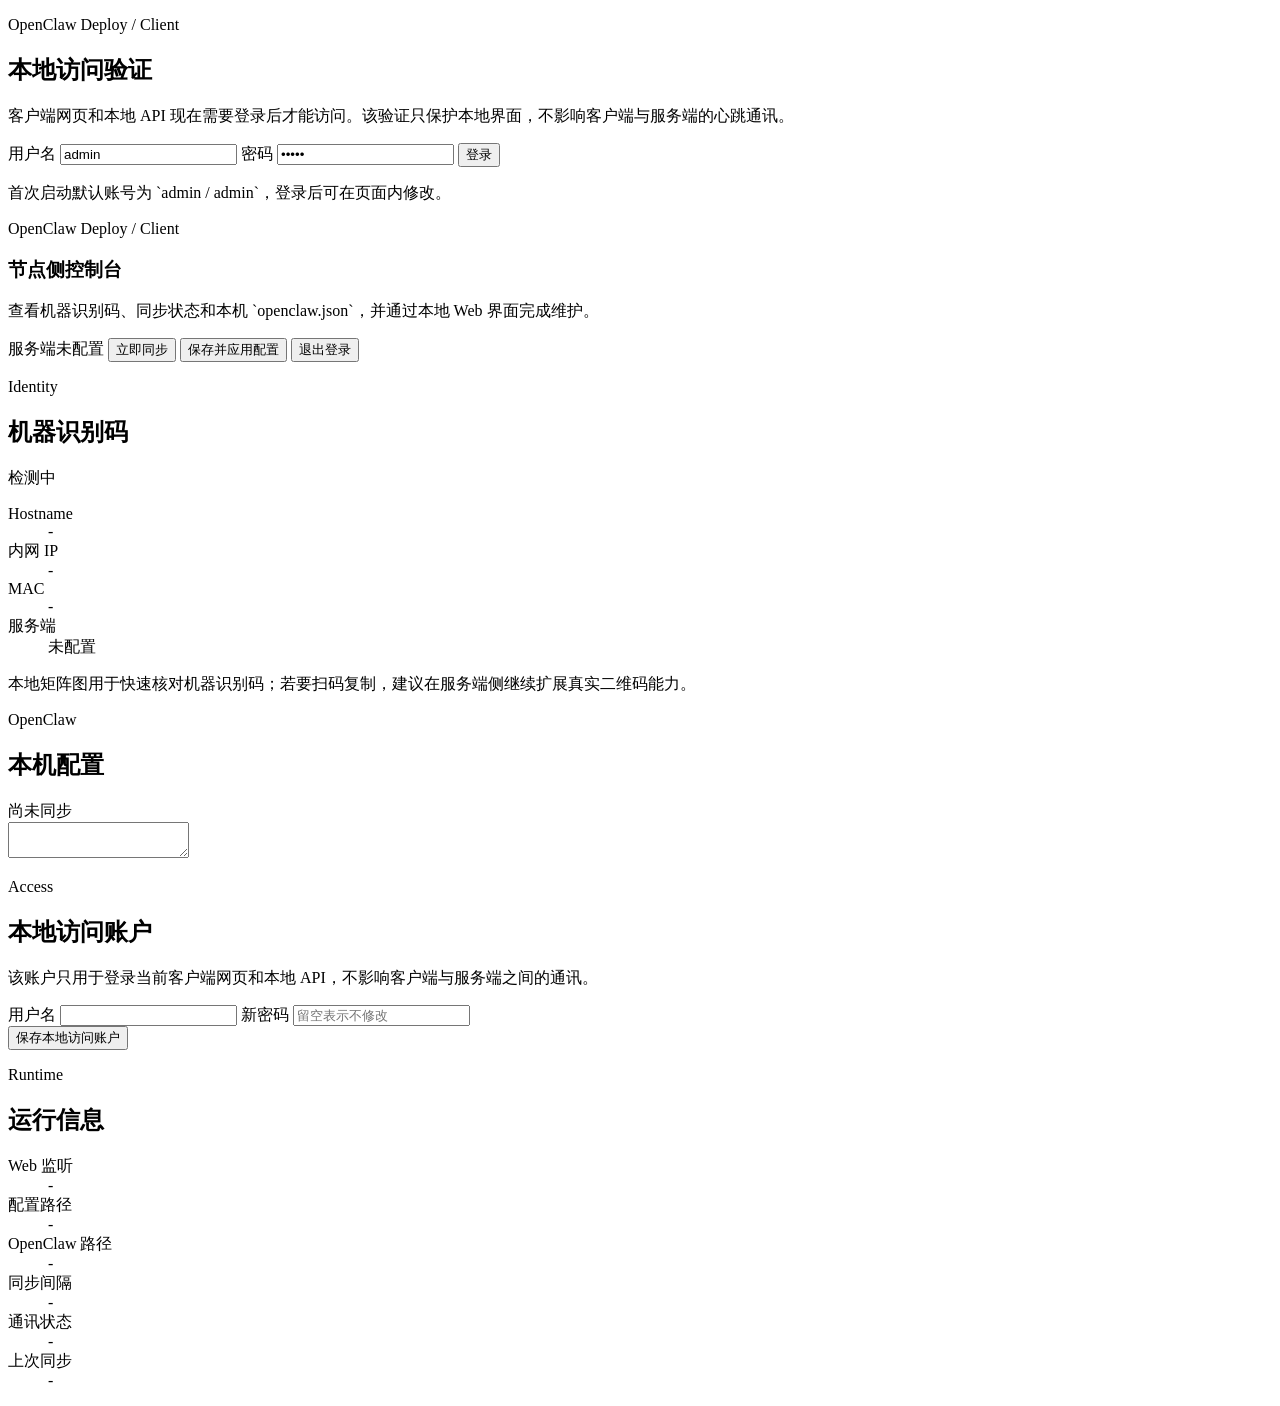
==== client/frontend/index.html @ 43f61571 "Initial project import: client/server, README, assets Add full project skeleton and implementation: " ====
<!DOCTYPE html>
<html lang="zh-CN">
<head>
  <meta charset="UTF-8">
  <meta name="viewport" content="width=device-width, initial-scale=1.0">
  <title>OpenClaw Client</title>
  <link rel="stylesheet" href="/style.css">
</head>
<body>
  <div class="background-grid"></div>
  <main class="shell">
    <section id="authShell" class="auth-shell">
      <div class="auth-card">
        <p class="eyebrow">OpenClaw Deploy / Client</p>
        <h1>本地访问验证</h1>
        <p class="summary">客户端网页和本地 API 现在需要登录后才能访问。该验证只保护本地界面，不影响客户端与服务端的心跳通讯。</p>
        <form id="loginForm" class="auth-form">
          <label class="field">
            <span>用户名</span>
            <input name="username" value="admin" required>
          </label>
          <label class="field">
            <span>密码</span>
            <input name="password" type="password" value="admin" required>
          </label>
          <button class="button primary" type="submit">登录</button>
        </form>
        <p class="hint">首次启动默认账号为 `admin / admin`，登录后可在页面内修改。</p>
      </div>
    </section>

    <section id="dashboardShell" class="hidden">
      <section class="hero">
        <div>
          <p class="eyebrow">OpenClaw Deploy / Client</p>
          <h1>节点侧控制台</h1>
          <p class="summary">查看机器识别码、同步状态和本机 `openclaw.json`，并通过本地 Web 界面完成维护。</p>
        </div>
        <div class="action-row">
          <span id="serverCommBadge" class="badge neutral">服务端未配置</span>
          <button id="syncButton" class="button primary">立即同步</button>
          <button id="saveButton" class="button danger">保存并应用配置</button>
          <button id="logoutButton" class="button secondary">退出登录</button>
        </div>
      </section>

      <section class="panel identity-panel">
        <div class="panel-header">
          <div>
            <p class="eyebrow">Identity</p>
            <h2>机器识别码</h2>
          </div>
          <span id="networkBadge" class="badge neutral">检测中</span>
        </div>
        <div class="identity-layout">
          <div>
            <pre id="deviceId" class="code-block"></pre>
            <dl class="meta-grid">
              <div><dt>Hostname</dt><dd id="hostnameValue">-</dd></div>
              <div><dt>内网 IP</dt><dd id="ipValue">-</dd></div>
              <div><dt>MAC</dt><dd id="macValue">-</dd></div>
              <div><dt>服务端</dt><dd id="serverValue">未配置</dd></div>
            </dl>
          </div>
          <div class="qr-card">
            <div id="qrPreview" class="qr-preview"></div>
            <p class="hint">本地矩阵图用于快速核对机器识别码；若要扫码复制，建议在服务端侧继续扩展真实二维码能力。</p>
          </div>
        </div>
      </section>

      <section class="panel">
        <div class="panel-header">
          <div>
            <p class="eyebrow">OpenClaw</p>
            <h2>本机配置</h2>
          </div>
          <span id="syncStatus" class="muted">尚未同步</span>
        </div>
        <textarea id="configEditor" class="editor" spellcheck="false"></textarea>
      </section>

      <section class="panel">
        <div class="panel-header">
          <div>
            <p class="eyebrow">Access</p>
            <h2>本地访问账户</h2>
          </div>
        </div>
        <p class="hint">该账户只用于登录当前客户端网页和本地 API，不影响客户端与服务端之间的通讯。</p>
        <form id="accountForm" class="account-grid">
          <label class="field">
            <span>用户名</span>
            <input name="username" required>
          </label>
          <label class="field">
            <span>新密码</span>
            <input name="password" type="password" minlength="3" placeholder="留空表示不修改">
          </label>
          <div class="form-actions">
            <button class="button primary" type="submit">保存本地访问账户</button>
          </div>
        </form>
      </section>

      <section class="panel compact">
        <div class="panel-header">
          <div>
            <p class="eyebrow">Runtime</p>
            <h2>运行信息</h2>
          </div>
        </div>
        <dl class="meta-grid">
          <div><dt>Web 监听</dt><dd id="listenValue">-</dd></div>
          <div><dt>配置路径</dt><dd id="configPathValue">-</dd></div>
          <div><dt>OpenClaw 路径</dt><dd id="openclawPathValue">-</dd></div>
          <div><dt>同步间隔</dt><dd id="intervalValue">-</dd></div>
          <div><dt>通讯状态</dt><dd id="commStatusValue">-</dd></div>
          <div><dt>上次同步</dt><dd id="lastSyncAtValue">-</dd></div>
        </dl>
      </section>
    </section>
  </main>

  <div id="toast" class="toast hidden"></div>
  <script src="/app.js" defer></script>
</body>
</html>
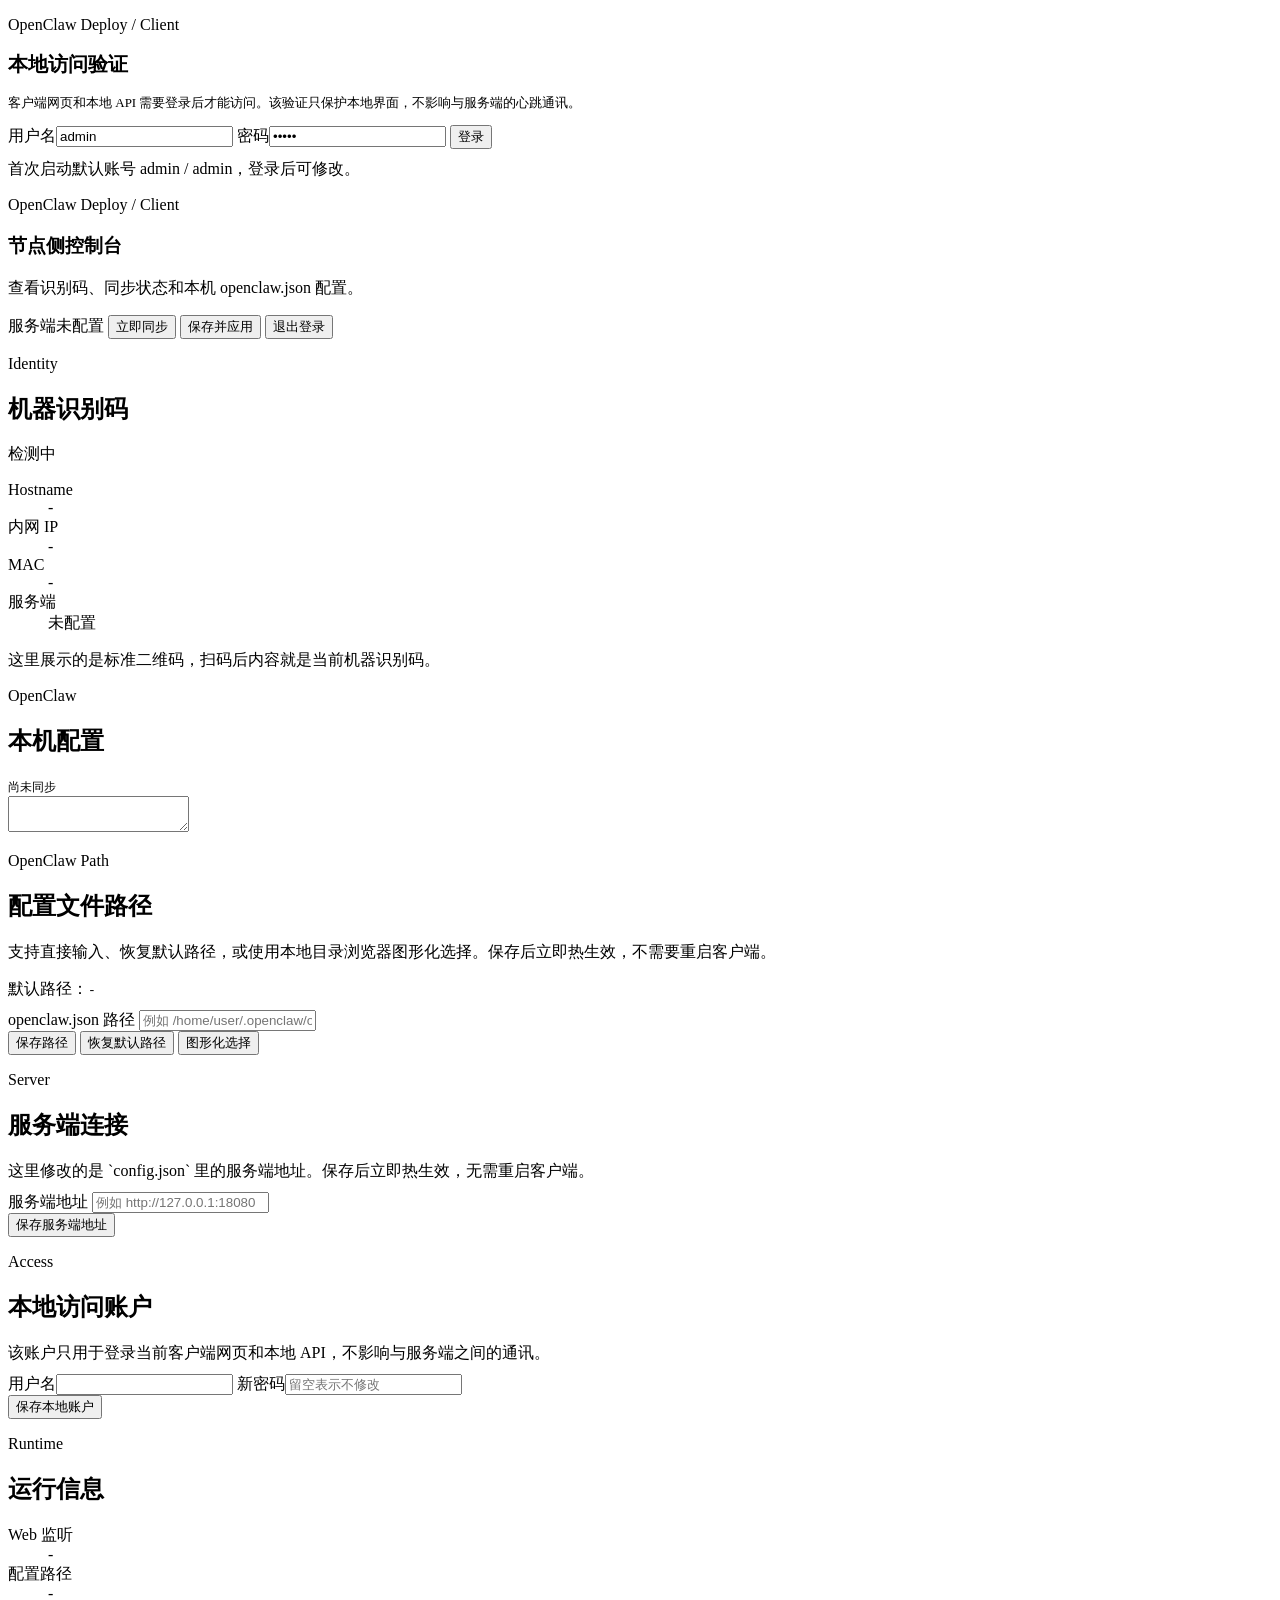
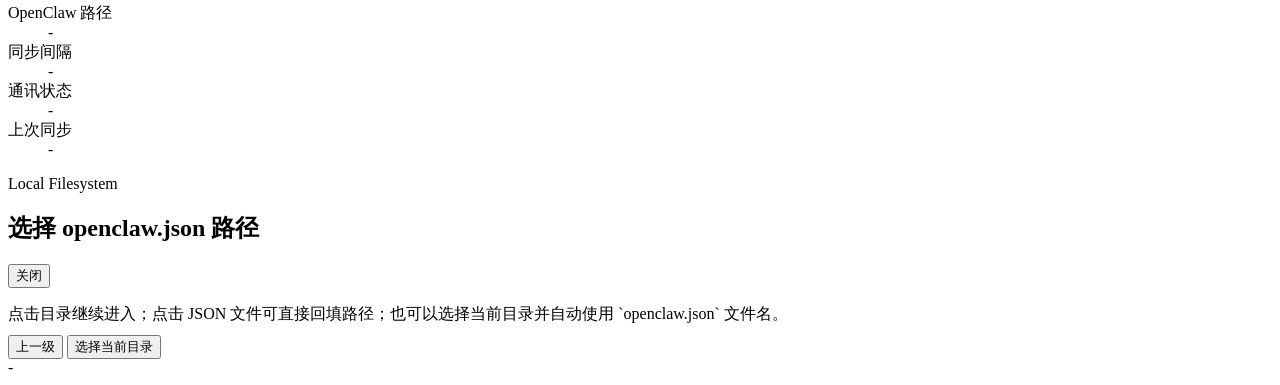
==== commit d168e151: "Support QR identity, path browser, and hot-config sync Major refactor and feature additions:  - Repl" ====
--- a/client/frontend/index.html
+++ b/client/frontend/index.html
@@ -12,20 +12,14 @@
     <section id="authShell" class="auth-shell">
       <div class="auth-card">
         <p class="eyebrow">OpenClaw Deploy / Client</p>
-        <h1>本地访问验证</h1>
-        <p class="summary">客户端网页和本地 API 现在需要登录后才能访问。该验证只保护本地界面，不影响客户端与服务端的心跳通讯。</p>
+        <h1 style="font-size:20px;">本地访问验证</h1>
+        <p class="summary" style="font-size:13px;">客户端网页和本地 API 需要登录后才能访问。该验证只保护本地界面，不影响与服务端的心跳通讯。</p>
         <form id="loginForm" class="auth-form">
-          <label class="field">
-            <span>用户名</span>
-            <input name="username" value="admin" required>
-          </label>
-          <label class="field">
-            <span>密码</span>
-            <input name="password" type="password" value="admin" required>
-          </label>
+          <label class="field"><span>用户名</span><input name="username" value="admin" required></label>
+          <label class="field"><span>密码</span><input name="password" type="password" value="admin" required></label>
           <button class="button primary" type="submit">登录</button>
         </form>
-        <p class="hint">首次启动默认账号为 `admin / admin`，登录后可在页面内修改。</p>
+        <p class="hint" style="margin-top:10px;">首次启动默认账号 admin / admin，登录后可修改。</p>
       </div>
     </section>
 
@@ -34,17 +28,17 @@
         <div>
           <p class="eyebrow">OpenClaw Deploy / Client</p>
           <h1>节点侧控制台</h1>
-          <p class="summary">查看机器识别码、同步状态和本机 `openclaw.json`，并通过本地 Web 界面完成维护。</p>
+          <p class="summary">查看识别码、同步状态和本机 openclaw.json 配置。</p>
         </div>
         <div class="action-row">
           <span id="serverCommBadge" class="badge neutral">服务端未配置</span>
           <button id="syncButton" class="button primary">立即同步</button>
-          <button id="saveButton" class="button danger">保存并应用配置</button>
+          <button id="saveButton" class="button danger">保存并应用</button>
           <button id="logoutButton" class="button secondary">退出登录</button>
         </div>
       </section>
 
-      <section class="panel identity-panel">
+      <section class="panel">
         <div class="panel-header">
           <div>
             <p class="eyebrow">Identity</p>
@@ -64,7 +58,7 @@
           </div>
           <div class="qr-card">
             <div id="qrPreview" class="qr-preview"></div>
-            <p class="hint">本地矩阵图用于快速核对机器识别码；若要扫码复制，建议在服务端侧继续扩展真实二维码能力。</p>
+            <p class="hint" style="margin-top:8px;">这里展示的是标准二维码，扫码后内容就是当前机器识别码。</p>
           </div>
         </div>
       </section>
@@ -75,9 +69,50 @@
             <p class="eyebrow">OpenClaw</p>
             <h2>本机配置</h2>
           </div>
-          <span id="syncStatus" class="muted">尚未同步</span>
+          <span id="syncStatus" class="muted" style="font-size:12px;">尚未同步</span>
         </div>
         <textarea id="configEditor" class="editor" spellcheck="false"></textarea>
+      </section>
+
+      <section class="panel">
+        <div class="panel-header">
+          <div>
+            <p class="eyebrow">OpenClaw Path</p>
+            <h2>配置文件路径</h2>
+          </div>
+        </div>
+        <p class="hint" style="margin-bottom:10px;">支持直接输入、恢复默认路径，或使用本地目录浏览器图形化选择。保存后立即热生效，不需要重启客户端。</p>
+        <p class="hint" style="margin-bottom:10px;">默认路径：<code id="openclawDefaultPath">-</code></p>
+        <form id="openclawPathForm" class="account-grid">
+          <label class="field">
+            <span>openclaw.json 路径</span>
+            <input name="openclaw_config_path" placeholder="例如 /home/user/.openclaw/openclaw.json">
+          </label>
+          <div class="form-actions">
+            <button class="button primary" type="submit">保存路径</button>
+            <button id="openclawPathDefaultButton" class="button secondary" type="button">恢复默认路径</button>
+            <button id="openclawPathBrowseButton" class="button secondary" type="button">图形化选择</button>
+          </div>
+        </form>
+      </section>
+
+      <section class="panel">
+        <div class="panel-header">
+          <div>
+            <p class="eyebrow">Server</p>
+            <h2>服务端连接</h2>
+          </div>
+        </div>
+        <p class="hint" style="margin-bottom:10px;">这里修改的是 `config.json` 里的服务端地址。保存后立即热生效，无需重启客户端。</p>
+        <form id="serverForm" class="account-grid">
+          <label class="field">
+            <span>服务端地址</span>
+            <input name="server_url" placeholder="例如 http://127.0.0.1:18080">
+          </label>
+          <div class="form-actions">
+            <button class="button primary" type="submit">保存服务端地址</button>
+          </div>
+        </form>
       </section>
 
       <section class="panel">
@@ -87,18 +122,12 @@
             <h2>本地访问账户</h2>
           </div>
         </div>
-        <p class="hint">该账户只用于登录当前客户端网页和本地 API，不影响客户端与服务端之间的通讯。</p>
+        <p class="hint" style="margin-bottom:10px;">该账户只用于登录当前客户端网页和本地 API，不影响与服务端之间的通讯。</p>
         <form id="accountForm" class="account-grid">
-          <label class="field">
-            <span>用户名</span>
-            <input name="username" required>
-          </label>
-          <label class="field">
-            <span>新密码</span>
-            <input name="password" type="password" minlength="3" placeholder="留空表示不修改">
-          </label>
+          <label class="field"><span>用户名</span><input name="username" required></label>
+          <label class="field"><span>新密码</span><input name="password" type="password" minlength="3" placeholder="留空表示不修改"></label>
           <div class="form-actions">
-            <button class="button primary" type="submit">保存本地访问账户</button>
+            <button class="button primary" type="submit">保存本地账户</button>
           </div>
         </form>
       </section>
@@ -122,6 +151,26 @@
     </section>
   </main>
 
+  <div id="pathBrowserModal" class="modal hidden">
+    <div class="modal-card">
+      <div class="panel-header" style="margin-bottom:10px;">
+        <div>
+          <p class="eyebrow">Local Filesystem</p>
+          <h2>选择 openclaw.json 路径</h2>
+        </div>
+        <button id="pathBrowserCloseButton" class="button secondary" type="button">关闭</button>
+      </div>
+      <p class="hint" style="margin-bottom:10px;">点击目录继续进入；点击 JSON 文件可直接回填路径；也可以选择当前目录并自动使用 `openclaw.json` 文件名。</p>
+      <div class="browser-toolbar">
+        <button id="pathBrowserUpButton" class="button secondary" type="button">上一级</button>
+        <button id="pathBrowserUseCurrentButton" class="button primary" type="button">选择当前目录</button>
+      </div>
+      <div id="pathBrowserCurrent" class="browser-current">-</div>
+      <div id="pathBrowserRoots" class="browser-roots"></div>
+      <div id="pathBrowserEntries" class="browser-list"></div>
+    </div>
+  </div>
+
   <div id="toast" class="toast hidden"></div>
   <script src="/app.js" defer></script>
 </body>
